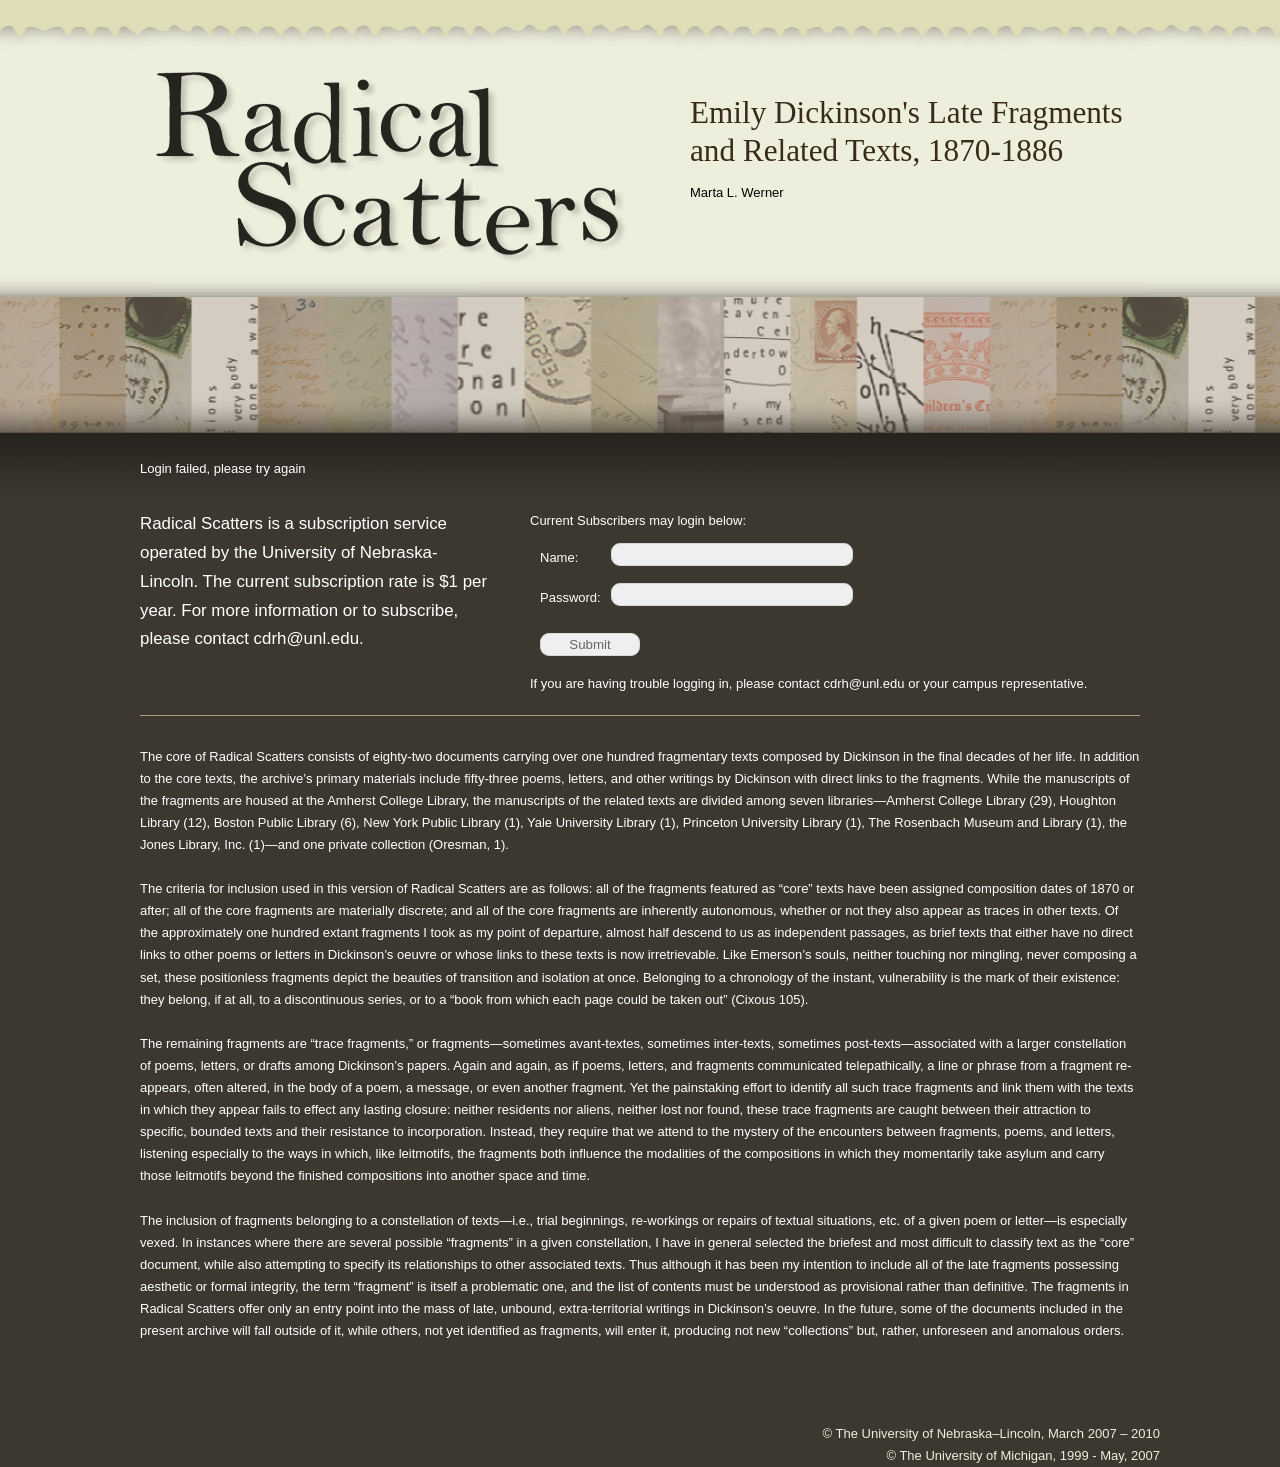
==== default-failed.html @ 0398e555 "init" ====
<?xml version="1.0" encoding="UTF-8"?>
<!DOCTYPE html
  PUBLIC "-//W3C//DTD XHTML 1.0 Strict//EN" "http://www.w3.org/TR/xhtml1/DTD/xhtml1-strict.dtd">
<html xmlns="http://www.w3.org/1999/xhtml">
  <head>
    <meta http-equiv="Content-Type" content="text/html; charset=utf-8"/>
    <title> Radical Scatters | Radical Scatters</title>
    <link rel="stylesheet" media="all" href="css/reset-min.css"/>
    <link rel="stylesheet" media="all" href="css/fonts-min.css"/>
    <link rel="stylesheet" media="all" href="css/rsc.splash.css"/>
    <link rel="stylesheet" media="all" href="css/rsc.formatting.css"/>
    <!--	  <link rel="stylesheet" media="all" href="css/jquery.css"/>-->
    
    
    
    <script type="text/javascript" src="scripts/jquery.js"/>
    <script type="text/javascript">
      $(document).ready(function () {
      // Expand only the active menu, which is determined by the class name
      $("#menu > li > a[@class=expanded] ").find("+ ul").slideToggle("medium");
      
      // Toggle the selected menu's class and expand or collapse the menu
      $("#menu > li > a").click(function () {
      $(this).toggleClass("expanded").toggleClass("collapsed").find("+ ul").slideToggle("medium");
      return false;
      });
      });</script>
  </head>
  <body>
    <div id="splashinit"/>
    <div id="splash">
      <h1 xmlns="">
        <img src="images/template/main_title.gif" alt="" width="500" height="220"/>
      </h1>
      
      <div class="splashcredits">
        <h1><br/> Emily Dickinson's Late Fragments and Related Texts, 1870-1886</h1> Marta L. Werner </div>
      <p xmlns="">&nbsp;</p>
      
      <div id="prefooter">
        <p class="failed">Login failed, please try again</p>
        <p class="subscription-info">Radical Scatters is a subscription service operated by the University of
          Nebraska-Lincoln. The current subscription rate is $1 per year. For more information or to subscribe, please contact cdrh@unl.edu.</p>
        
        <div class="login">
          <p>Current Subscribers may login below:</p>
          
          
          
          <form method="get" action="do-login">
            
            <blockquote style="padding-top: 10px; padding-left: 10px;">
              
              <table>
                <tr><td><label for="uname">Name: </label></td><td><input type="text" size="20" name="uname" id="uname"/></td></tr>
                <tr><td><label for="upsswd">Password: </label></td><td><input type="password" size="20" name="upsswd" id="upsswd"/></td></tr>    
              </table>
              <p>
                <input type="submit" value="Submit" />
              </p>
              
            </blockquote>
            
          </form>
          
          
          
          <p>If you are having trouble logging in, please contact cdrh@unl.edu or your campus representative.</p>
        </div>
        
        
        
        <p class="siteinfo">The core of Radical Scatters consists of eighty-two documents carrying over one hundred
          fragmentary texts composed by Dickinson in the final decades of her life. In addition to
          the core texts, the archive’s primary materials include fifty-three poems, letters, and
          other writings by Dickinson with direct links to the fragments. While the manuscripts of
          the fragments are housed at the Amherst College Library, the manuscripts of the related
          texts are divided among seven libraries—Amherst College Library (29), Houghton Library
          (12), Boston Public Library (6), New York Public Library (1), Yale University Library (1),
          Princeton University Library (1), The Rosenbach Museum and Library (1), the Jones Library,
          Inc. (1)—and one private collection (Oresman, 1).<br/><br/> The criteria for inclusion
          used in this version of Radical Scatters are as follows: all of the fragments featured as
          “core” texts have been assigned composition dates of 1870 or after; all of the core
          fragments are materially discrete; and all of the core fragments are inherently
          autonomous, whether or not they also appear as traces in other texts. Of the approximately
          one hundred extant fragments I took as my point of departure, almost half descend to us as
          independent passages, as brief texts that either have no direct links to other poems or
          letters in Dickinson’s oeuvre or whose links to these texts is now irretrievable. Like
          Emerson’s souls, neither touching nor mingling, never composing a set, these positionless
          fragments depict the beauties of transition and isolation at once. Belonging to a
          chronology of the instant, vulnerability is the mark of their existence: they belong, if
          at all, to a discontinuous series, or to a “book from which each page could be taken out”
          (Cixous 105). <br/><br/> The remaining fragments are “trace fragments,” or
          fragments—sometimes avant-textes, sometimes inter-texts, sometimes post-texts—associated
          with a larger constellation of poems, letters, or drafts among Dickinson’s papers. Again
          and again, as if poems, letters, and fragments communicated telepathically, a line or
          phrase from a fragment re-appears, often altered, in the body of a poem, a message, or
          even another fragment. Yet the painstaking effort to identify all such trace fragments and
          link them with the texts in which they appear fails to effect any lasting closure: neither
          residents nor aliens, neither lost nor found, these trace fragments are caught between
          their attraction to specific, bounded texts and their resistance to incorporation.
          Instead, they require that we attend to the mystery of the encounters between fragments,
          poems, and letters, listening especially to the ways in which, like leitmotifs, the
          fragments both influence the modalities of the compositions in which they momentarily take
          asylum and carry those leitmotifs beyond the finished compositions into another space and
          time.<br/><br/> The inclusion of fragments belonging to a constellation of texts—i.e.,
          trial beginnings, re-workings or repairs of textual situations, etc. of a given poem or
          letter—is especially vexed. In instances where there are several possible “fragments” in a
          given constellation, I have in general selected the briefest and most difficult to
          classify text as the “core” document, while also attempting to specify its relationships
          to other associated texts. Thus although it has been my intention to include all of the
          late fragments possessing aesthetic or formal integrity, the term “fragment” is itself a
          problematic one, and the list of contents must be understood as provisional rather than
          definitive. The fragments in Radical Scatters offer only an entry point into the mass of
          late, unbound, extra-territorial writings in Dickinson’s oeuvre. In the future, some of
          the documents included in the present archive will fall outside of it, while others, not
          yet identified as fragments, will enter it, producing not new “collections” but, rather,
          unforeseen and anomalous orders. </p>
        
      </div>
      <div id="footer">
        <ul>
          <li/>
        </ul>
        <p class="copyStmt"> © The University of Nebraska–Lincoln, March 2007 – 2010<br/> © The
          University of Michigan, 1999 - May, 2007</p>
      </div>
    </div>
    
    
  </body>
</html>
---- css/fonts-min.css ----
/*
Copyright (c) 2007, Yahoo! Inc. All rights reserved.
Code licensed under the BSD License:
http://developer.yahoo.net/yui/license.txt
version: 2.3.1
*/
body {
	font:13px/1.22 arial,helvetica,clean,sans-serif;
*font-size:small;*font:x-small;	}
}table {font-size:inherit;font:100%;}pre,code,kbd,samp,tt{font-family:monospace;*font-size:108%;line-height:99%;}
---- css/rsc.splash.css ----
/* @override http://segonku.unl.edu/cocoon/radicalscatters/css/rsc.splash.css */

/* CSS Document */

body {
	font-family: verdana, "Trebuchet MS", trebuchet, Arial, Helvetica, sans-serf;
	width: 1000px;
	margin-right: auto;
	margin-left: auto;
	background-color: #3C382F;
	background-image: url(../images/template/main_bg.jpg);
	background-repeat: repeat-x;
	background-position: top;
}
a {padding:5px;}
a:link {
	text-decoration: none;
	color: #CBC7BC;
	margin:2px;
}
a:visited { text-decoration: none; color: #a59681;}
a:hover {
	text-decoration: none;
	color: #fff;
	background-color: #25251D;
	padding: 5px;
}



/*	
 *	  Prefooter
 */
div#prefooter {
	clear: both;
	padding: 60px 20px 20px 20px;
	margin-top: 155px;
	margin-right: -20px;
	margin-bottom: -20px;
	margin-left: -20px;
	color: #fff;
	text-align: left;
}

div#prefooter li{
 }

div#prefooter li a{
 }

/* Footer */

div#footer {
	clear: both;
	padding: 20px 0 0 0 ;
	margin-top: 20px;
	margin-right: -20px;
	margin-bottom: -20px;
	margin-left: -20px;
	color: #EEEEDD;
	text-align: right;
}

div#prefooter h1 {
	color: #EDEEDC;

}

div#footer ul{
	margin-left: 20px;
	margin-right: 0px;
}

div#footer ul li{
	display: inline;
	margin-left: 20px;
}


div#prefooter ul li{
	color: #D4CCC1;
	padding: 0px;
	margin-top: -10px;
	margin-right: 0px;
	margin-bottom: 20px;
	margin-left: -30px;
	list-style-position: outside;
	font-family: Verdana, Arial, Helvetica, sans-serif;
}

 
 
/*	
 *	  Main content styling
 */
 h1 { font-size: 2.4em; margin-bottom: .5em; font-family: Georgia, "Times New Roman", Times, serif; color: #392B1A }
 h2 { font-size: 1.5em; margin-bottom: .5em; color: #392B1A }
 h3 { font-size: 1em; font-weight: bold; margin-bottom: .5em; }
 p { margin: 10px 0px 20px 0px; line-height: 1.7em; }
 ul { margin: 10px 30px 15px 30px; }

 
 

 

 



dd {
	margin-left: 50px;
}
dt {
	margin-top: 15px;
}





#splashinit {
	height: 45px;
}
#splash {}
#splash img {
	margin: 0px;
	float: left;
}
.splashcredits {
	margin-left: 550px;

}



h1 img {
	padding-top:40px;
}

div.splashcredits h1 {
	padding-top: 40px;
}

p.subscription-info {
	width: 350px;
	float: left;
	font-size: 1.3em;
	padding-bottom: 20px;
}
div.login {
	padding-left: 40px;
	width: 610px;
	float:right;
	font-size: 1em;
	padding-bottom: 20px;
}

p.siteinfo {
	clear: both;
	border-top: solid 1px #ac9a84;
	margin: 0 0 0 0;
	padding: 30px 0 0 0;
}
div.login p {
	padding-bottom: 0;
	margin-bottom: 0;
}

div.login td {
	padding: 0 0 10px 0;
}

div.login label {
	padding: 0 10px 0 0;
}

input
 {
	color:#666;
	margin:0 0 7px 0;
	border:1px solid #d8d8d8;
	width:100px;
	-moz-border-radius:9px;
	-webkit-border-radius:9px;
	background-color: #efefef;
	padding:3px 10px;
}

input#upsswd, input#uname {
	width:220px;
}
---- css/rsc.formatting.css ----
/* CSS Document */

em.undefined {background: red;}

em {font-style: inherit;}
em.smallcaps {font-variant: small-caps;}
em.underlined {text-decoration: underline; }
em.italics {font-style: italic;}
em.doubleUnderline {border-bottom: double 3px;}
em.title {font-style: italic;}

strong.label { font-weight: bold; display: block; padding-bottom: 5px; text-indent: -15px;}
span.editorial {color: #999999; font-family: "Courier New", Courier, monospace; }
span.striked {text-decoration: line-through; }
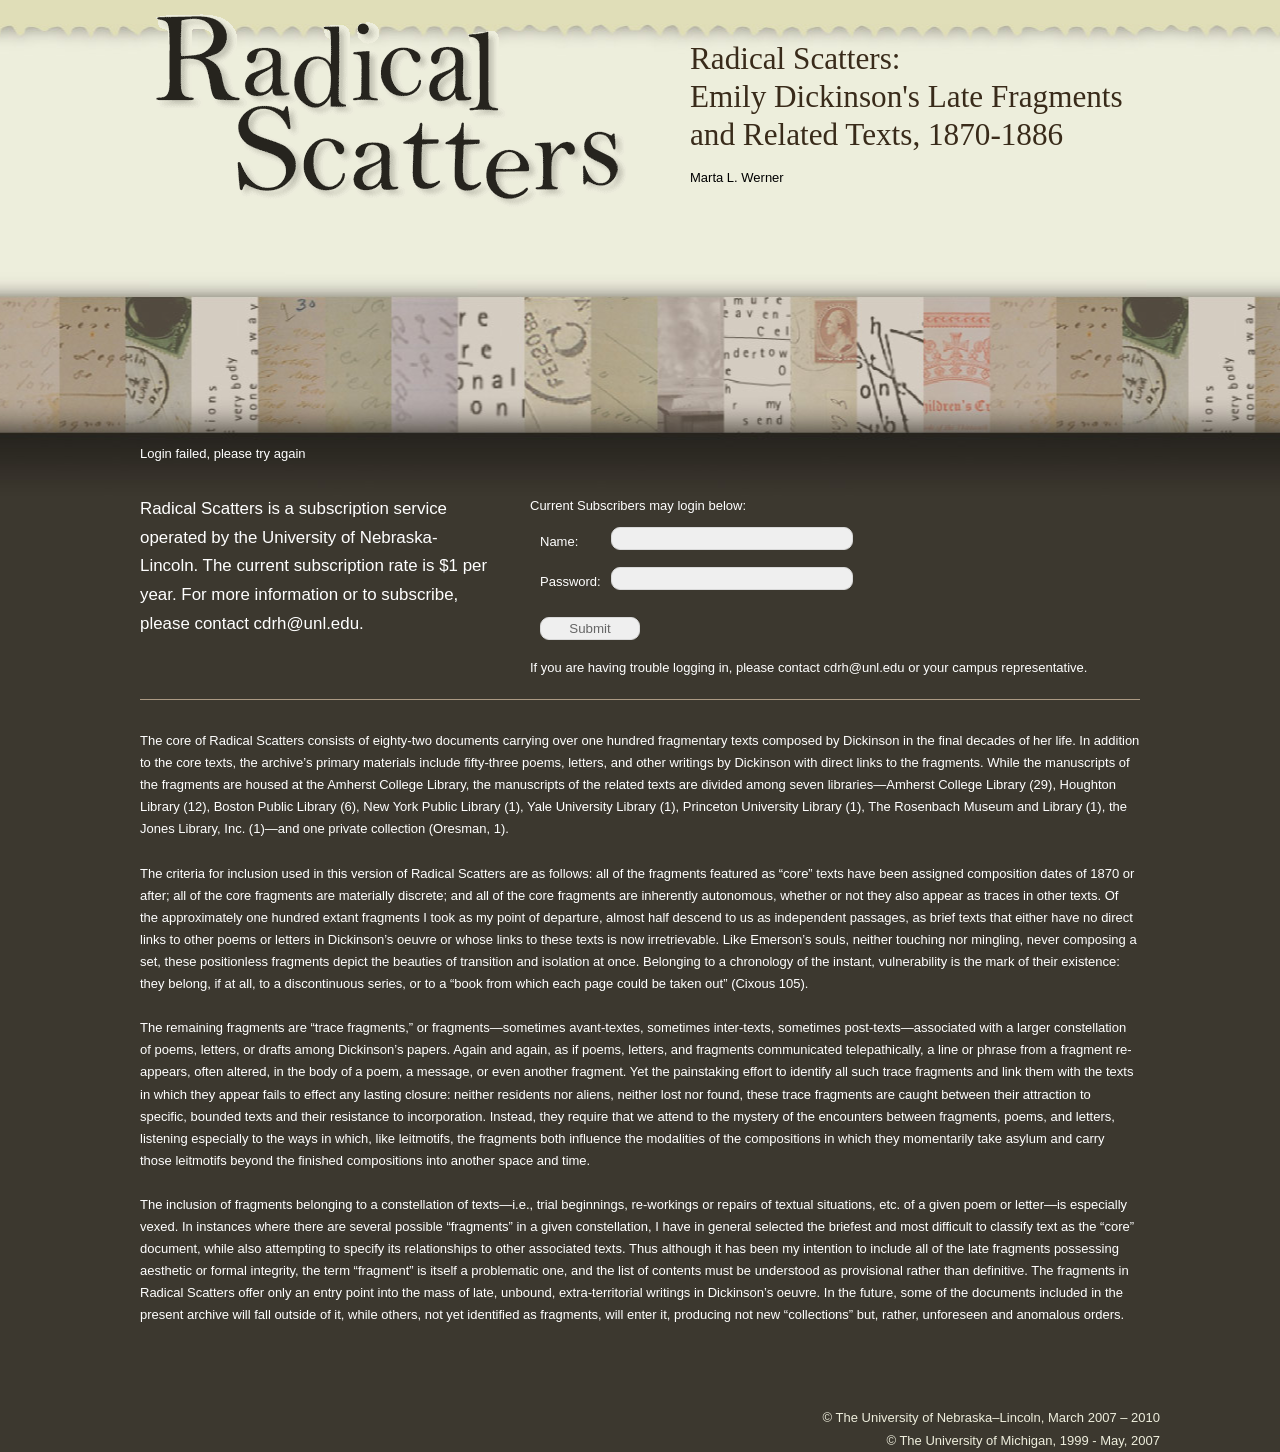
==== commit 1da9810f: "Fix site title and header h1 on index pages" ====
--- a/default-failed.html
+++ b/default-failed.html
@@ -27,14 +27,14 @@
       });</script>
   </head>
   <body>
-    <div id="splashinit"/>
+    
     <div id="splash">
-      <h1 xmlns="">
+      <div class="logo-image">
         <img src="images/template/main_title.gif" alt="" width="500" height="220"/>
-      </h1>
+      </div>
       
       <div class="splashcredits">
-        <h1><br/> Emily Dickinson's Late Fragments and Related Texts, 1870-1886</h1> Marta L. Werner </div>
+        <h1><span class="sr-only">Radical Scatters: </span><br/> Emily Dickinson's Late Fragments and Related Texts, 1870-1886</h1> Marta L. Werner </div>
       <p xmlns="">&nbsp;</p>
       
       <div id="prefooter">
--- a/css/rsc.formatting.css
+++ b/css/rsc.formatting.css
@@ -10,5 +10,5 @@
 em.title {font-style: italic;}
 
 strong.label { font-weight: bold; display: block; padding-bottom: 5px; text-indent: -15px;}
-span.editorial {color: #999999; font-family: "Courier New", Courier, monospace; }
+span.editorial {color: #930606; font-family: "Courier New", Courier, monospace; }
 span.striked {text-decoration: line-through; }
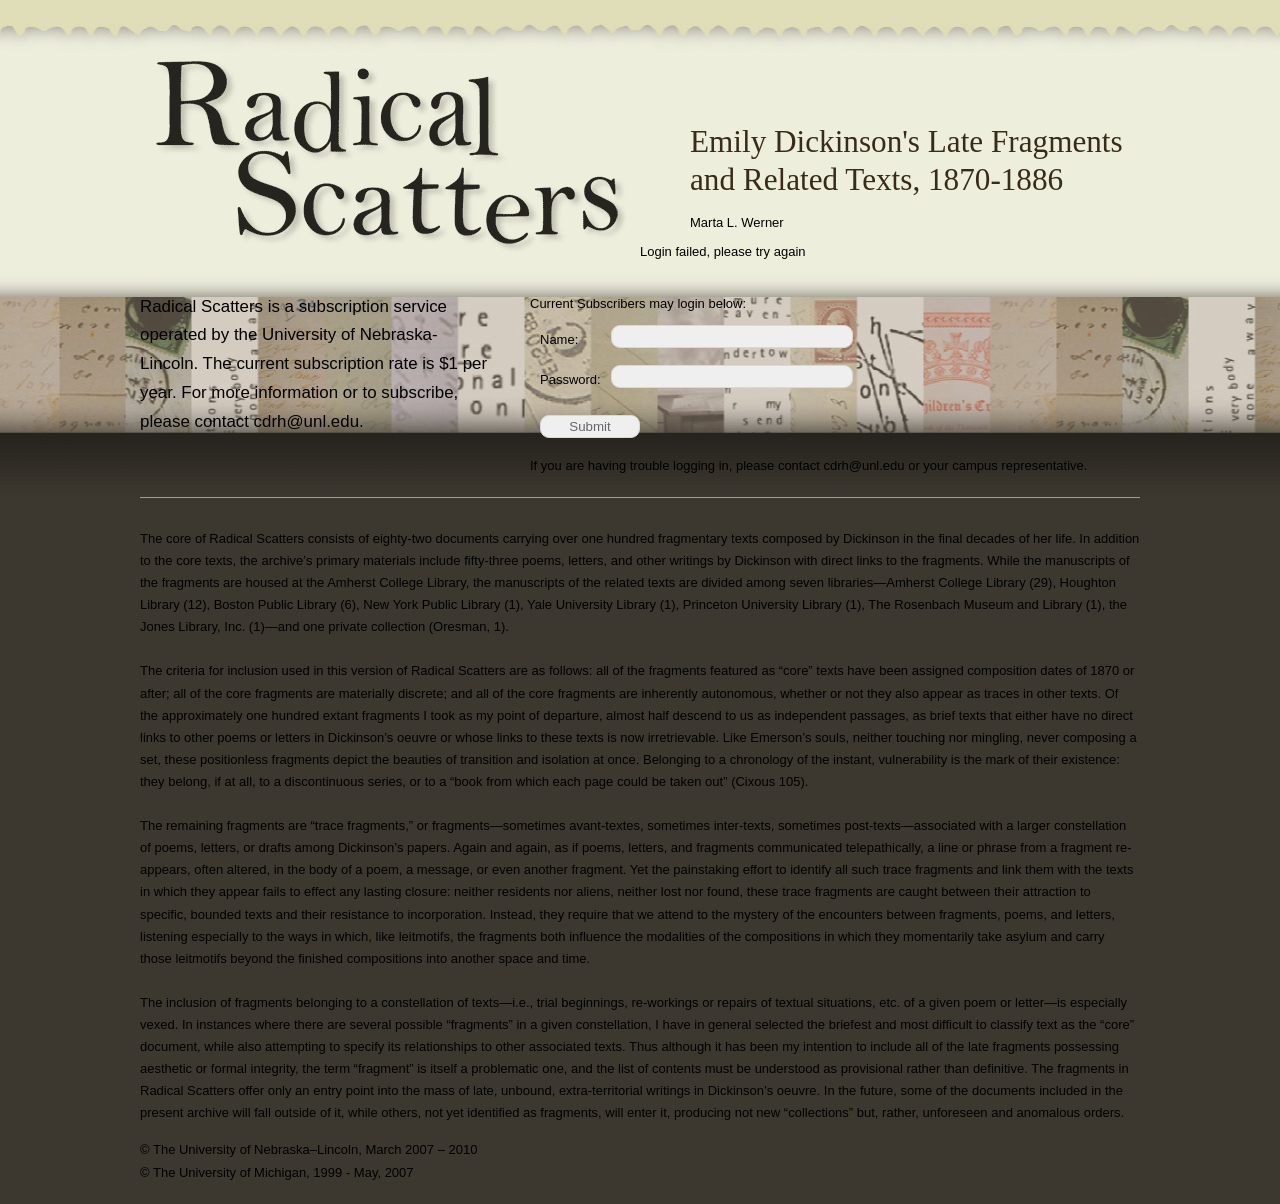
==== commit 7f6bd479: "Broad HTML landmark changes to index pages" ====
--- a/default-failed.html
+++ b/default-failed.html
@@ -26,18 +26,19 @@
       });
       });</script>
   </head>
-  <body>
+  <body class="index">
     
+        <header>
     <div id="splash">
       <div class="logo-image">
         <img src="images/template/main_title.gif" alt="" width="500" height="220"/>
       </div>
       
       <div class="splashcredits">
-        <h1><span class="sr-only">Radical Scatters: </span><br/> Emily Dickinson's Late Fragments and Related Texts, 1870-1886</h1> Marta L. Werner </div>
-      <p xmlns="">&nbsp;</p>
+        <h1><span class="sr-only">Radical Scatters: </span><br/> Emily Dickinson's Late Fragments and Related Texts, 1870-1886</h1> Marta L. Werner </div></header>
       
-      <div id="prefooter">
+      
+      <main id="prefooter">
         <p class="failed">Login failed, please try again</p>
         <p class="subscription-info">Radical Scatters is a subscription service operated by the University of
           Nebraska-Lincoln. The current subscription rate is $1 per year. For more information or to subscribe, please contact cdrh@unl.edu.</p>
@@ -117,8 +118,8 @@
           yet identified as fragments, will enter it, producing not new “collections” but, rather,
           unforeseen and anomalous orders. </p>
         
-      </div>
-      <div id="footer">
+      </main>
+      <footer id="footer">
         <ul>
           <li/>
         </ul>
--- a/css/rsc.splash.css
+++ b/css/rsc.splash.css
@@ -122,7 +122,7 @@
 #splashinit {
 	height: 45px;
 }
-#splash {}
+#splash {padding-top: 45px;}
 #splash img {
 	margin: 0px;
 	float: left;
--- a/css/rsc.formatting.css
+++ b/css/rsc.formatting.css
@@ -12,3 +12,35 @@
 strong.label { font-weight: bold; display: block; padding-bottom: 5px; text-indent: -15px;}
 span.editorial {color: #930606; font-family: "Courier New", Courier, monospace; }
 span.striked {text-decoration: line-through; }
+
+
+
+/* /////////////////
+Accessibility Fixes
+///////////////// */
+
+/* Skip to main content link */
+.sr-only {
+  position: absolute;
+  width: 1px;
+  height: 1px;
+  padding: 0;
+  margin: -1px;
+  overflow: hidden;
+  clip: rect(0, 0, 0, 0);
+  border: 0;
+}
+
+.sr-only-focusable:active, .sr-only-focusable:focus {
+  position: static;
+  width: auto;
+  height: auto;
+  margin: 0;
+  overflow: visible;
+  clip: auto;
+}
+
+a.sr-only-focusable:hover, a.sr-only-focusable:focus {
+  color: #345c87;
+  text-decoration: underline;
+}
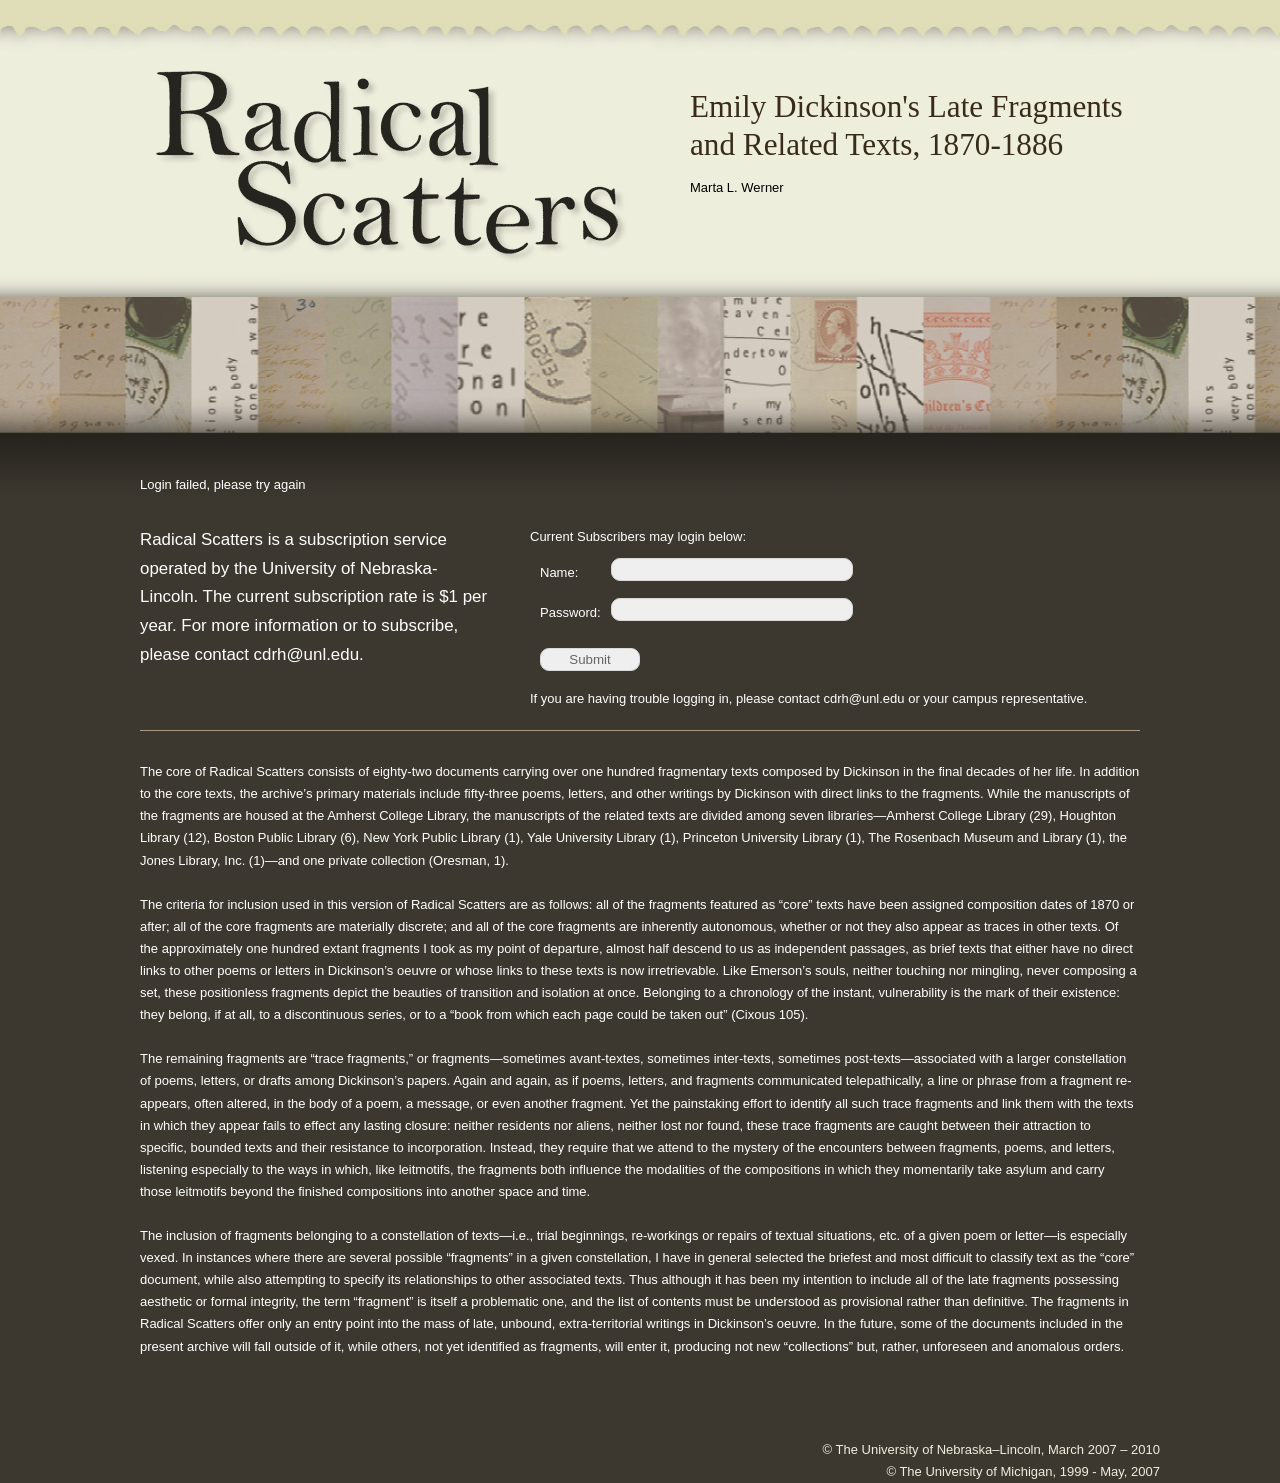
==== commit 6b3273b2: "Change layout table on homepage into CSS grid" ====
--- a/default-failed.html
+++ b/default-failed.html
@@ -1,7 +1,7 @@
 <?xml version="1.0" encoding="UTF-8"?>
 <!DOCTYPE html
   PUBLIC "-//W3C//DTD XHTML 1.0 Strict//EN" "http://www.w3.org/TR/xhtml1/DTD/xhtml1-strict.dtd">
-<html xmlns="http://www.w3.org/1999/xhtml">
+<html xmlns="http://www.w3.org/1999/xhtml" lang="en">
   <head>
     <meta http-equiv="Content-Type" content="text/html; charset=utf-8"/>
     <title> Radical Scatters | Radical Scatters</title>
--- a/css/rsc.splash.css
+++ b/css/rsc.splash.css
@@ -26,15 +26,13 @@
 	padding: 5px;
 }
 
-
-
 /*	
  *	  Prefooter
  */
-div#prefooter {
+#prefooter {
 	clear: both;
 	padding: 60px 20px 20px 20px;
-	margin-top: 155px;
+	margin-top: 125px;
 	margin-right: -20px;
 	margin-bottom: -20px;
 	margin-left: -20px;
@@ -42,15 +40,40 @@
 	text-align: left;
 }
 
-div#prefooter li{
- }
-
-div#prefooter li a{
- }
+#prefooter h2 {
+  font-size: 2.4em;
+  margin-bottom: 8px;
+  font-family: Georgia, "Times New Roman", Times, serif;
+	color: #EDEEDC;
+}
+
+#prefooter div > ul {
+  margin: 0;
+}
+
+#prefooter ul li{
+	color: #D4CCC1;
+	padding: 0px;
+	margin-bottom: 10px;
+	list-style-position: outside;
+	font-family: Verdana, Arial, Helvetica, sans-serif;
+}
+
+.layout-table {
+  display: grid;
+  grid-template-columns: 66% 34%;
+  row-gap: 10px;
+}
+
+
+.layout-table .full-width-col {
+  grid-column: 1/3;
+}
+ 
 
 /* Footer */
 
-div#footer {
+#footer {
 	clear: both;
 	padding: 20px 0 0 0 ;
 	margin-top: 20px;
@@ -61,34 +84,16 @@
 	text-align: right;
 }
 
-div#prefooter h1 {
-	color: #EDEEDC;
-
-}
-
-div#footer ul{
+#footer ul{
 	margin-left: 20px;
 	margin-right: 0px;
 }
 
-div#footer ul li{
+#footer ul li{
 	display: inline;
 	margin-left: 20px;
 }
 
-
-div#prefooter ul li{
-	color: #D4CCC1;
-	padding: 0px;
-	margin-top: -10px;
-	margin-right: 0px;
-	margin-bottom: 20px;
-	margin-left: -30px;
-	list-style-position: outside;
-	font-family: Verdana, Arial, Helvetica, sans-serif;
-}
-
- 
  
 /*	
  *	  Main content styling
@@ -117,7 +122,7 @@
 
 
 
-
+/* 
 
 #splashinit {
 	height: 45px;
@@ -130,16 +135,25 @@
 .splashcredits {
 	margin-left: 550px;
 
-}
-
-
-
-h1 img {
+} */
+
+#splash {
+  display: flex;
+  column-gap: 50px;
+}
+
+#splash img {
+  padding-top: 55px;
+}
+
+
+
+/* h1 img {
 	padding-top:40px;
-}
-
-div.splashcredits h1 {
-	padding-top: 40px;
+} */
+
+.splashcredits h1 {
+	padding-top: 50px;
 }
 
 p.subscription-info {
